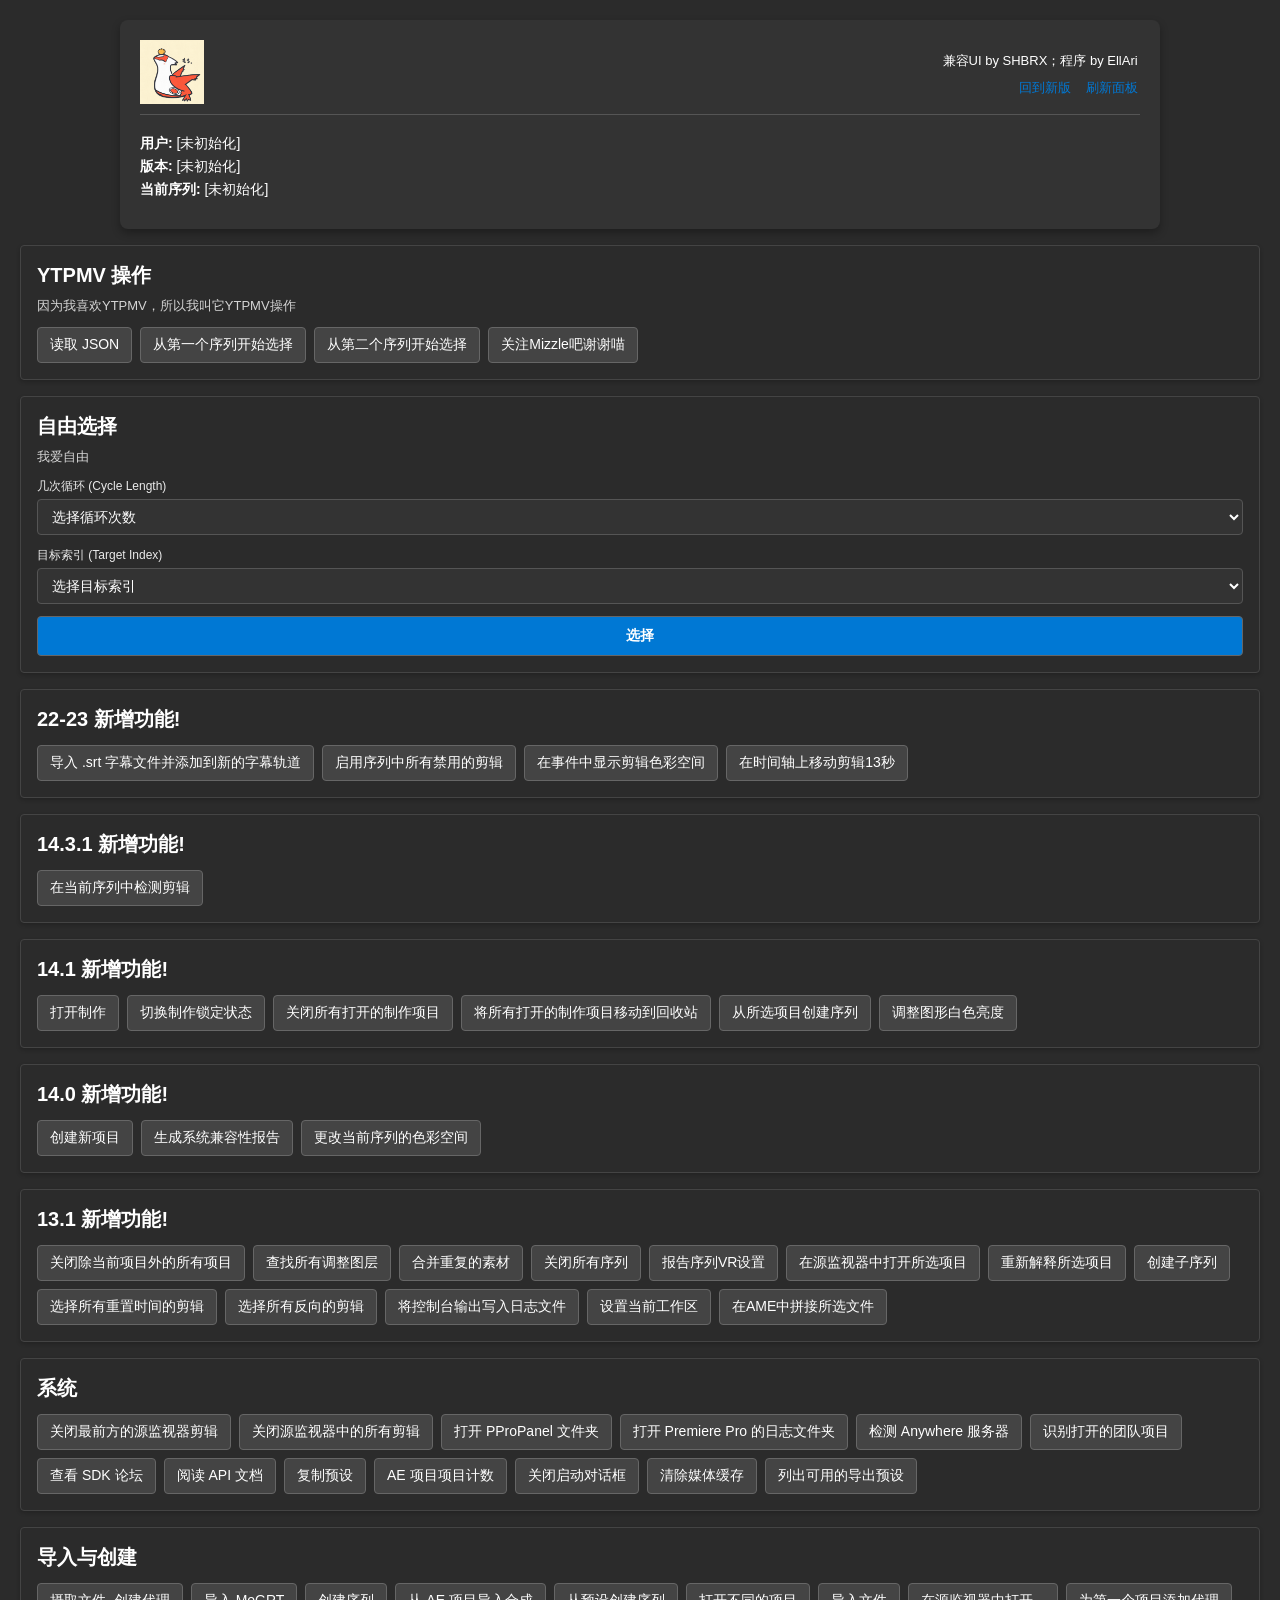
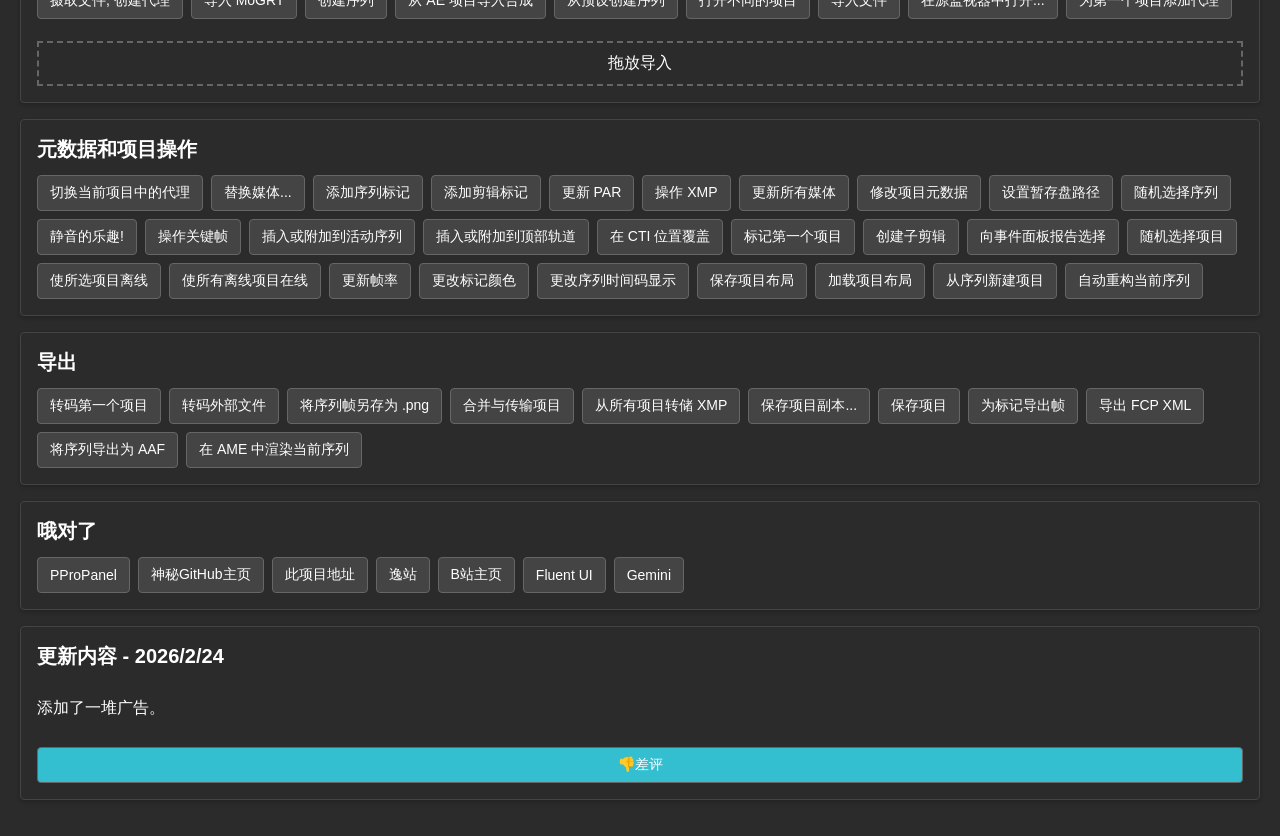
==== OproPanel/compat_index.html @ 12dff996 "大更新0.0.4 给我愉悦送走了" ====
<!doctype html>
<html>
<title>顺飞面板青春版</title>

<head>
   <meta charset="utf-8">
   <script src="./ext.js"></script>
   <script src="./lib/CSInterface.js"></script>
   <script src="./lib/jquery-1.9.1.js"></script>
   <script src="./lib/Vulcan.js"></script>
   <script src="./main.js"></script>
   <style>
      body {
         font-family: Arial, sans-serif;
         background-color: #2b2b2b;
         color: #ffffff;
         margin: 0;
         padding: 20px;
      }

      .container {
         max-width: 1000px;
         margin: 0 auto;
         background-color: #333;
         padding: 20px;
         border-radius: 8px;
         box-shadow: 0 4px 8px rgba(0, 0, 0, 0.3);
      }

      .header {
         text-align: center;
         margin-bottom: 20px;
         padding-bottom: 10px;
         border-bottom: 1px solid #555;
      }

      .card {
         background-color: #2b2b2b;
         border: 1px solid #444;
         border-radius: 4px;
         padding: 16px;
         margin-bottom: 16px;
         box-shadow: 0 2px 4px rgba(0, 0, 0, 0.2);
      }

      .card-header {
         margin-bottom: 12px;
      }

      .card-header h2 {
         margin: 0 0 8px 0;
         font-size: 1.25rem;
         font-weight: 600;
      }

      .card-header p {
         font-size: 0.85rem;
         margin: 0;
         opacity: 0.8;
      }

      .card-content {
         display: flex;
         flex-direction: column;
         gap: 12px;
      }

      .button-group {
         display: flex;
         flex-wrap: wrap;
         gap: 8px;
      }

      .controlBg {
         background-color: #444;
         color: white;
         border: 1px solid #666;
         padding: 8px 12px;
         border-radius: 4px;
         cursor: pointer;
         font-size: 14px;
         transition: background-color 0.2s;
      }

      .controlBg:hover {
         background-color: #555;
      }

      .select-style {
         width: 100%;
         padding: 8px 10px;
         background-color: #333;
         color: #fff;
         border: 1px solid #555;
         border-radius: 4px;
         font-size: 14px;
         box-sizing: border-box;
      }

      .input-style {
         width: 100%;
         padding: 8px 10px;
         background-color: #333;
         color: #fff;
         border: 1px solid #555;
         border-radius: 4px;
         font-size: 14px;
         box-sizing: border-box;
      }

      .info-block {
         margin: 10px 0;
      }

      .info-block p {
         margin: 5px 0;
         font-size: 14px;
      }

      .action-block {
         display: flex;
         align-items: center;
         gap: 12px;
      }

      .avatar {
         width: 64px;
         height: 64px;
         border-radius: 50%;
         background-color: #555;
         display: flex;
         align-items: center;
         justify-content: center;
         font-size: 24px;
      }

      .floating {
         display: flex;
         flex-direction: row;
         justify-content: space-between;
         align-items: center;
      }

      .droppable {
         padding: 10px;
         border: 2px dashed #666;
         text-align: center;
         margin-top: 10px;
      }

      .author {
         display: flex;
         text-align: end;
         align-items: flex-end;
         align-content: space-between;
         flex-direction: column;
         margin-right: .15rem;
      }

      #fCD {
         margin-top: 1rem;
      }

      .author-links {
         display: flex;
         /* 强制内部元素并排 */
         flex-direction: row;
         /* 横向排列 */
         gap: 15px;
         /* 链接之间的间距 */
         margin-top: 5px;
      }

      .author-links a {
         font-size: 13px;
         color: #0078d4;
         text-decoration: none;
      }

      /* 鼠标悬停效果，增加交互感 */
      .author-links a:hover {
         text-decoration: dotted;
         color: #b1e0ff;
         transition: color 0.2s ease;
         ;
      }
   </style>
</head>

<body onLoad="onLoaded()">
   <div class="container">
      <div class="header">
         <div class="floating">
            <div class="action-block">
               <img alt="Latias" src="./lib/Latia.png" width="64" height="64">
            </div>
            <div class="author">
               <p style="font-size: small; margin: 4px 0;">兼容UI by SHBRX；程序 by EllAri</p>
               <div class="author-links">
                  <a href="./index.html">回到新版</a>
                  <a href="javascript:history.go(0)">刷新面板</a>
               </div>
            </div>
         </div>
      </div>

      <div class="info-block">
         <p><b>用户:</b> <span id="username">[未初始化]</span></p>
         <p><b>版本:</b> <span id="version_string">[未初始化]</span></p>
         <p><b>当前序列:</b> <span id="active_seq">[未初始化]</span></p>
      </div>
   </div>

   <div class="card" id="fCD">
      <div class="card-header">
         <h2>YTPMV 操作</h2>
         <p style="font-size: small">因为我喜欢YTPMV，所以我叫它YTPMV操作</p>
      </div>
      <div class="card-content">
         <input type="file" id="jsonFileInput" accept=".json" style="display: none;" />

         <div class="button-group">
            <button class="controlBg" onclick="loadJsonNative()">读取 JSON</button>
            <button class="controlBg" onClick="evalScript('$._PPP_.select1()')">从第一个序列开始选择</button>
            <button class="controlBg" onClick="evalScript('$._PPP_.select2()')">从第二个序列开始选择</button>
            <button class="controlBg" onclick="tieba()">关注Mizzle吧谢谢喵</button>
         </div>
      </div>
   </div>

   <div class="card">
      <div class="card-header">
         <h2>自由选择</h2>
         <p style="font-size: small; margin-top: 0;">我爱自由</p>
      </div>
      <div class="card-content" id="FrS">
         <div style="display: flex; flex-direction: column; gap: 4px;">
            <label for="cycleLengthSelect" style="font-size: 12px; font-weight: 500; opacity: 0.9;">几次循环 (Cycle
               Length)</label>
            <select id="cycleLengthSelect" class="select-style">
               <option value="" disabled selected>选择循环次数</option>
               <option value="1">1</option>
               <option value="2">2</option>
               <option value="3">3</option>
               <option value="4">4</option>
               <option value="5">5</option>
               <option value="6">6</option>
               <option value="7">7</option>
               <option value="8">8</option>
               <option value="9">9</option>
               <option value="10">10</option>
            </select>
         </div>

         <div style="display: flex; flex-direction: column; gap: 4px;">
            <label for="targetIndexSelect" style="font-size: 12px; font-weight: 500; opacity: 0.9;">目标索引 (Target
               Index)</label>
            <select id="targetIndexSelect" class="select-style">
               <option value="" disabled selected>选择目标索引</option>
               <option value="1">1</option>
               <option value="2">2</option>
               <option value="3">3</option>
               <option value="4">4</option>
               <option value="5">5</option>
               <option value="6">6</option>
               <option value="7">7</option>
               <option value="8">8</option>
               <option value="9">9</option>
               <option value="10">10</option>
            </select>
         </div>

         <button id="btn_PPRO_Sel" class="controlBg"
            style="background-color: #0078d4; color: #ffffff; padding: 10px 16px; font-weight: 600;"
            onmouseover="this.style.backgroundColor='#106ebe'" onmouseout="this.style.backgroundColor='#0078d4'"
            onClick="executeFreeSelect()">
            选择
         </button>
      </div>
   </div>

   <div class="card">
      <div class="card-header">
         <h2>22-23 新增功能!</h2>
      </div>
      <div class="card-content">
         <div class="button-group">
            <button class="controlBg" id="btn_PPRO87" onClick="evalScript('$._PPP_.importSrtAddToCaptionTrack()')">导入
               .srt 字幕文件并添加到新的字幕轨道</button>
            <button class="controlBg" id="btn_PPRO84"
               onClick="evalScript('$._PPP_.enableAllDisabledClips()')">启用序列中所有禁用的剪辑</button>
            <button class="controlBg" id="btn_PPRO85"
               onClick="evalScript('$._PPP_.showColorspaceInEvents()')">在事件中显示剪辑色彩空间</button>
            <button class="controlBg" id="btn_PPRO86"
               onClick="evalScript('$._PPP_.moveTrackItemOnTimeline()')">在时间轴上移动剪辑13秒</button>
         </div>
      </div>
   </div>

   <div class="card">
      <div class="card-header">
         <h2>14.3.1 新增功能!</h2>
      </div>
      <div class="card-content">
         <div class="button-group">
            <button class="controlBg" id="btn_PPRO81"
               onClick="evalScript('$._PPP_.performSceneEditDetectionOnSelection()')">在当前序列中检测剪辑</button>
         </div>
      </div>
   </div>

   <div class="card">
      <div class="card-header">
         <h2>14.1 新增功能!</h2>
      </div>
      <div class="card-content">
         <div class="button-group">
            <button class="controlBg" id="btn_PPRO77" onClick="evalScript('$._PPP_.openProduction()')">打开制作</button>
            <button class="controlBg" id="btn_PPRO78"
               onClick="evalScript('$._PPP_.toggleProductionLockState()')">切换制作锁定状态</button>
            <button class="controlBg" id="btn_PPRO79"
               onClick="evalScript('$._PPP_.closeAllOpenProductionProjects()')">关闭所有打开的制作项目</button>
            <button class="controlBg" id="btn_PPRO80"
               onClick="evalScript('$._PPP_.moveProductionProjectsToTrash()')">将所有打开的制作项目移动到回收站</button>
            <button class="controlBg" id="btn_PPRO82"
               onClick="evalScript('$._PPP_.newSequenceFromProjectSelection()')">从所选项目创建序列</button>
            <button class="controlBg" id="btn_PPRO83"
               onClick="evalScript('$._PPP_.adjustGraphicsWhiteLuminance()')">调整图形白色亮度</button>
         </div>
      </div>
   </div>

   <div class="card">
      <div class="card-header">
         <h2>14.0 新增功能!</h2>
      </div>
      <div class="card-content">
         <div class="button-group">
            <button class="controlBg" id="btn_PPRO76" onClick="evalScript('$._PPP_.createNewProject()')">创建新项目</button>
            <button class="controlBg" id="btn_PPRO72"
               onClick="evalScript('$._PPP_.generateSystemCompatibilityReport()')">生成系统兼容性报告</button>
            <button class="controlBg" id="btn_PPRO75"
               onClick="evalScript('$._PPP_.changeSequenceColorSpace()')">更改当前序列的色彩空间</button>
         </div>
      </div>
   </div>

   <div class="card">
      <div class="card-header">
         <h2>13.1 新增功能!</h2>
      </div>
      <div class="card-content">
         <div class="button-group">
            <button class="controlBg" id="btn_PPRO57"
               onClick="evalScript('$._PPP_.closeAllProjectsOtherThanActiveProject()')">关闭除当前项目外的所有项目</button>
            <button class="controlBg" id="btn_PPRO58"
               onClick="evalScript('$._PPP_.findAllAdjustmentLayersInProject()')">查找所有调整图层</button>
            <button class="controlBg" id="btn_PPRO59"
               onClick="evalScript('$._PPP_.consolidateDuplicates()')">合并重复的素材</button>
            <button class="controlBg" id="btn_PPRO60"
               onClick="evalScript('$._PPP_.closeAllSequences()')">关闭所有序列</button>
            <button class="controlBg" id="btn_PPRO62"
               onClick="evalScript('$._PPP_.reportSequenceVRSettings()')">报告序列VR设置</button>
            <button class="controlBg" id="btn_PPRO63"
               onClick="evalScript('$._PPP_.openProjectItemInSource()')">在源监视器中打开所选项目</button>
            <button class="controlBg" id="btn_PPRO64"
               onClick="evalScript('$._PPP_.reinterpretFootage()')">重新解释所选项目</button>
            <button class="controlBg" id="btn_PPRO66" onClick="evalScript('$._PPP_.createSubSequence()')">创建子序列</button>
            <button class="controlBg" id="btn_PPRO67"
               onClick="evalScript('$._PPP_.selectAllRetimedClips()')">选择所有重置时间的剪辑</button>
            <button class="controlBg" id="btn_PPRO68"
               onClick="evalScript('$._PPP_.selectReversedClips()')">选择所有反向的剪辑</button>
            <button class="controlBg" id="btn_PPRO69"
               onClick="evalScript('$._PPP_.logConsoleOutput()')">将控制台输出写入日志文件</button>
            <button class="controlBg" id="btn_PPRO70" onClick="evalScript('$._PPP_.setWorkspace()')">设置当前工作区</button>
            <button class="controlBg" id="stitchusingdefaultpreset">在AME中拼接所选文件</button>
         </div>
      </div>
   </div>

   <div class="card">
      <div class="card-header">
         <h2>系统</h2>
      </div>
      <div class="card-content">
         <div class="button-group">
            <button class="controlBg" id="btn_PPRO33"
               onClick="evalScript('$._PPP_.closeFrontSourceClip()')">关闭最前方的源监视器剪辑</button>
            <button class="controlBg" id="btn_PPRO35"
               onClick="evalScript('$._PPP_.closeAllClipsInSourceMonitor()')">关闭源监视器中的所有剪辑</button>
            <button class="controlBg" id="openfolder">打开 PProPanel 文件夹</button>
            <button class="controlBg" id="openlogfilefolder">打开 Premiere Pro 的日志文件夹</button>
            <button class="controlBg" id="btn_PPRO7" onClick="evalScript('$._PPP_.pokeAnywhere()')">检测 Anywhere
               服务器</button>
            <button class="controlBg" id="btn_PPRO71"
               onClick="evalScript('$._PPP_.enumerateTeamProjects()')">识别打开的团队项目</button>
            <button class="controlBg" id="checkforums">查看 SDK 论坛</button>
            <button class="controlBg" id="readAPIdocs">阅读 API 文档</button>
            <button class="controlBg" id="copypresets">复制预设</button>
            <button class="controlBg" id="btn_PPRO18" onClick="evalScript('$._PPP_.getnumAEProjectItems()')">AE
               项目项目计数</button>
            <button class="controlBg" id="btn_PPRO49"
               onClick="evalScript('$._PPP_.turnOffStartDialog()')">关闭启动对话框</button>
            <button class="controlBg" id="btn_PPRO25" onClick="evalScript('$._PPP_.clearCache()')">清除媒体缓存</button>
            <button class="controlBg" id="btn_PPRO61"
               onClick="evalScript('$._PPP_.dumpAllPresets()')">列出可用的导出预设</button>
         </div>
      </div>
   </div>

   <div class="card">
      <div class="card-header">
         <h2>导入与创建</h2>
      </div>
      <div class="card-content">
         <div class="button-group">
            <button class="controlBg" id="ingest">摄取文件, 创建代理</button>
            <button class="controlBg" id="btn_PPRO42" onClick="evalScript('$._PPP_.importMoGRT()')">导入 MoGRT</button>
            <button class="controlBg" id="btn_PPRO2" onClick="evalScript('$._PPP_.createSequence()')">创建序列</button>
            <button class="controlBg" id="btn_PPRO37" onClick="evalScript('$._PPP_.importComps()')">从 AE 项目导入合成</button>
            <button class="controlBg" id="newseqfrompreset">从预设创建序列</button>
            <button class="controlBg" id="btn_PPRO3" onClick="evalScript('$._PPP_.openProject()')">打开不同的项目</button>
            <button class="controlBg" id="btn_PPRO5" onClick="evalScript('$._PPP_.importFiles()')">导入文件</button>
            <button class="controlBg" id="btn_PPRO8" onClick="evalScript('$._PPP_.openInSource()')">在源监视器中打开...</button>
            <button class="controlBg" id="btn_PPRO24" onClick="evalScript('$._PPP_.setProxiesON()')">为第一个项目添加代理</button>
         </div>
         <div id="dragthing" draggable="true" ondragstart="dragHandler(event)" class="droppable">
            拖放导入
         </div>
      </div>
   </div>

   <div class="card">
      <div class="card-header">
         <h2>元数据和项目操作</h2>
      </div>
      <div class="card-content">
         <div class="button-group">
            <button class="controlBg" id="toggleproxy">切换当前项目中的代理</button>
            <button class="controlBg" id="btn_PPRO9" onClick="evalScript('$._PPP_.replaceMedia()')">替换媒体...</button>
            <button class="controlBg" id="btn_PPRO10"
               onClick="evalScript('$._PPP_.createSequenceMarkers()')">添加序列标记</button>
            <button class="controlBg" id="btn_PPRO16" onClick="evalScript('$._PPP_.addClipMarkers()')">添加剪辑标记</button>
            <button class="controlBg" id="btn_PPRO17" onClick="evalScript('$._PPP_.updatePAR()')">更新 PAR</button>
            <button class="controlBg" id="btn_PPRO11" onClick="evalScript('$._PPP_.mungeXMP()')">操作 XMP</button>
            <button class="controlBg" id="btn_PPRO14"
               onClick="evalScript('$._PPP_.updateAllProjectItems()')">更新所有媒体</button>
            <button class="controlBg" id="btn_PPRO15"
               onClick="evalScript('$._PPP_.modifyProjectMetadata()')">修改项目元数据</button>
            <button class="controlBg" id="btn_PPRO23" onClick="evalScript('$._PPP_.setScratchDisk()')">设置暂存盘路径</button>
            <button class="controlBg" id="btn_PPRO27"
               onClick="evalScript('$._PPP_.randomizeSequenceSelection()')">随机选择序列</button>
            <button class="controlBg" id="btn_PPRO28" onClick="evalScript('$._PPP_.muteFun()')">静音的乐趣!</button>
            <button class="controlBg" id="btn_PPRO29"
               onClick="evalScript('$._PPP_.onPlayWithKeyframes()')">操作关键帧</button>
            <button class="controlBg" id="btn_PPRO30"
               onClick="evalScript('$._PPP_.insertOrAppend()')">插入或附加到活动序列</button>
            <button class="controlBg" id="btn_PPRO56"
               onClick="evalScript('$._PPP_.insertOrAppendToTopTracks()')">插入或附加到顶部轨道</button>
            <button class="controlBg" id="btn_PPRO31" onClick="evalScript('$._PPP_.overWrite()')">在 CTI 位置覆盖</button>
            <button class="controlBg" id="btn_PPRO36" onClick="evalScript('$._PPP_.changeLabel()')">标记第一个项目</button>
            <button class="controlBg" id="btn_PPRO21" onClick="evalScript('$._PPP_.addSubClip()')">创建子剪辑</button>
            <button class="controlBg" id="btn_PPRO44"
               onClick="evalScript('$._PPP_.reportCurrentProjectSelection()')">向事件面板报告选择</button>
            <button class="controlBg" id="btn_PPRO43"
               onClick="evalScript('$._PPP_.randomizeProjectSelection()')">随机选择项目</button>
            <button class="controlBg" id="btn_PPRO45" onClick="evalScript('$._PPP_.setOffline()')">使所选项目离线</button>
            <button class="controlBg" id="btn_PPRO47" onClick="evalScript('$._PPP_.setAllOnline()')">使所有离线项目在线</button>
            <button class="controlBg" id="btn_PPRO48" onClick="evalScript('$._PPP_.updateFrameRate()')">更新帧率</button>
            <button class="controlBg" id="btn_PPRO50"
               onClick="evalScript('$._PPP_.changeMarkerColors()')">更改标记颜色</button>
            <button class="controlBg" id="btn_PPRO52"
               onClick="evalScript('$._PPP_.changeSeqTimeCodeDisplay()')">更改序列时间码显示</button>
            <button class="controlBg" id="btn_PPRO32"
               onClick="evalScript('$._PPP_.saveCurrentProjectLayout()')">保存项目布局</button>
            <button class="controlBg" id="btn_PPRO51"
               onClick="evalScript('$._PPP_.setProjectPanelMeta()')">加载项目布局</button>
            <button class="controlBg" id="btn_PPRO12"
               onClick="evalScript('$._PPP_.exportSequenceAsPrProj()')">从序列新建项目</button>
            <button class="controlBg" id="btn_PPRO73"
               onClick="evalScript('$._PPP_.autoReframeActiveSequence()')">自动重构当前序列</button>
         </div>
      </div>
   </div>

   <div class="card">
      <div class="card-header">
         <h2>导出</h2>
      </div>
      <div class="card-content">
         <div class="button-group">
            <button class="controlBg" id="transcodeusingdefaultpreset">转码第一个项目</button>
            <button class="controlBg" id="transcodeexternal">转码外部文件</button>
            <button class="controlBg" id="saveaspng">将序列帧另存为 .png</button>
            <button class="controlBg" id="btn_PPRO41"
               onClick="evalScript('$._PPP_.consolidateProject()')">合并与传输项目</button>
            <button class="controlBg" id="btn_PPRO20"
               onClick="evalScript('$._PPP_.dumpXMPFromAllProjectItems()')">从所有项目转储 XMP</button>
            <button class="controlBg" id="btn_PPRO34"
               onClick="evalScript('$._PPP_.saveProjectCopy()')">保存项目副本...</button>
            <button class="controlBg" id="btn_PPRO4" onClick="evalScript('$._PPP_.saveProject()')">保存项目</button>
            <button class="controlBg" id="btn_PPRO26"
               onClick="evalScript('$._PPP_.exportFramesForMarkers()')">为标记导出帧</button>
            <button class="controlBg" id="btn_PPRO6" onClick="evalScript('$._PPP_.exportFCPXML()')">导出 FCP XML</button>
            <button class="controlBg" id="btn_PPRO22" onClick="evalScript('$._PPP_.exportAAF()')">将序列导出为 AAF</button>
            <button class="controlBg" id="renderusingdefaultpreset">在 AME 中渲染当前序列</button>
         </div>
      </div>
   </div>

   <div class="card">
      <div class="card-header">
         <h2>哦对了</h2>
      </div>
      <div class="card-content">
         <div class="button-group">
            <button class="controlBg" id="web_PPro_B"
               onClick="openExternalSite('https://github.com/Adobe-CEP/Samples/tree/master/PProPanel/', '基于此项目的改造')">PProPanel</button>
            <button class="controlBg" id="web_Git_B"
               onClick="openExternalSite('https://ari-hiroko.github.io/', '踩踩背')">神秘GitHub主页</button>
            <button class="controlBg" id="web_OPro_B"
               onClick="openExternalSite('https://github.com/Ari-Hiroko/OtomadProPanel', '发布地址')">此项目地址</button>
            <button class="controlBg" id="web_EV_B"
               onClick="openExternalSite('https://ari-hiroko.github.io/subpages/video/VID%20TEST/nav.html/', '神秘视频网站')">逸站</button>
            <button class="controlBg" id="web_B_B"
               onClick="openExternalSite('https://space.bilibili.com/344276085/', '粉丝最多的账号')">B站主页</button>
            <button class="controlBg" id="web_Flu_B"
               onClick="openExternalSite('https://github.com/microsoft/fluentui/', 'Fluent UI GitHub')">Fluent
               UI</button>
            <button class="controlBg" id="web_Ge_B"
               onClick="openExternalSite('https://gemini.google.com/', '我就喜欢玩这个')">Gemini</button>
         </div>
      </div>
   </div>

   <div class="card">
      <div class="card-header">
         <h2>更新内容 - 2026/2/24</h2>
      </div>
      <div class="card-content">
         <p>添加了一堆广告。</p>
         <button class="controlBg" style="background-color: #34bfd1;" onClick="alert('艾雅米诺')">👎差评</button>
      </div>
   </div>
   </div>
   <script>
      function executeFreeSelect() {
         var cycleLength = document.getElementById('cycleLengthSelect').value;
         var targetIndex = document.getElementById('targetIndexSelect').value;

         if (!cycleLength || !targetIndex) {
            alert("请先选择循环次数和目标索引！");
            return;
         }

         var jsxCommand = "$._PPP_.selectCustomCycle(" + Number(cycleLength) + ", " + Number(targetIndex) + ")";

         if (window.__adobe_cep__) {
            var csInterface = new CSInterface();
            csInterface.evalScript(jsxCommand, function (result) {
               console.log("ExtendScript 执行完毕，返回值: ", result);
            });
         } else {
            console.log("即将发送给宿主的脚本: ", jsxCommand);
            alert("当前不在 Premiere 环境中，脚本命令已打印到控制台: \n" + jsxCommand);
         }
      }
   </script>
   
</body>

</html>
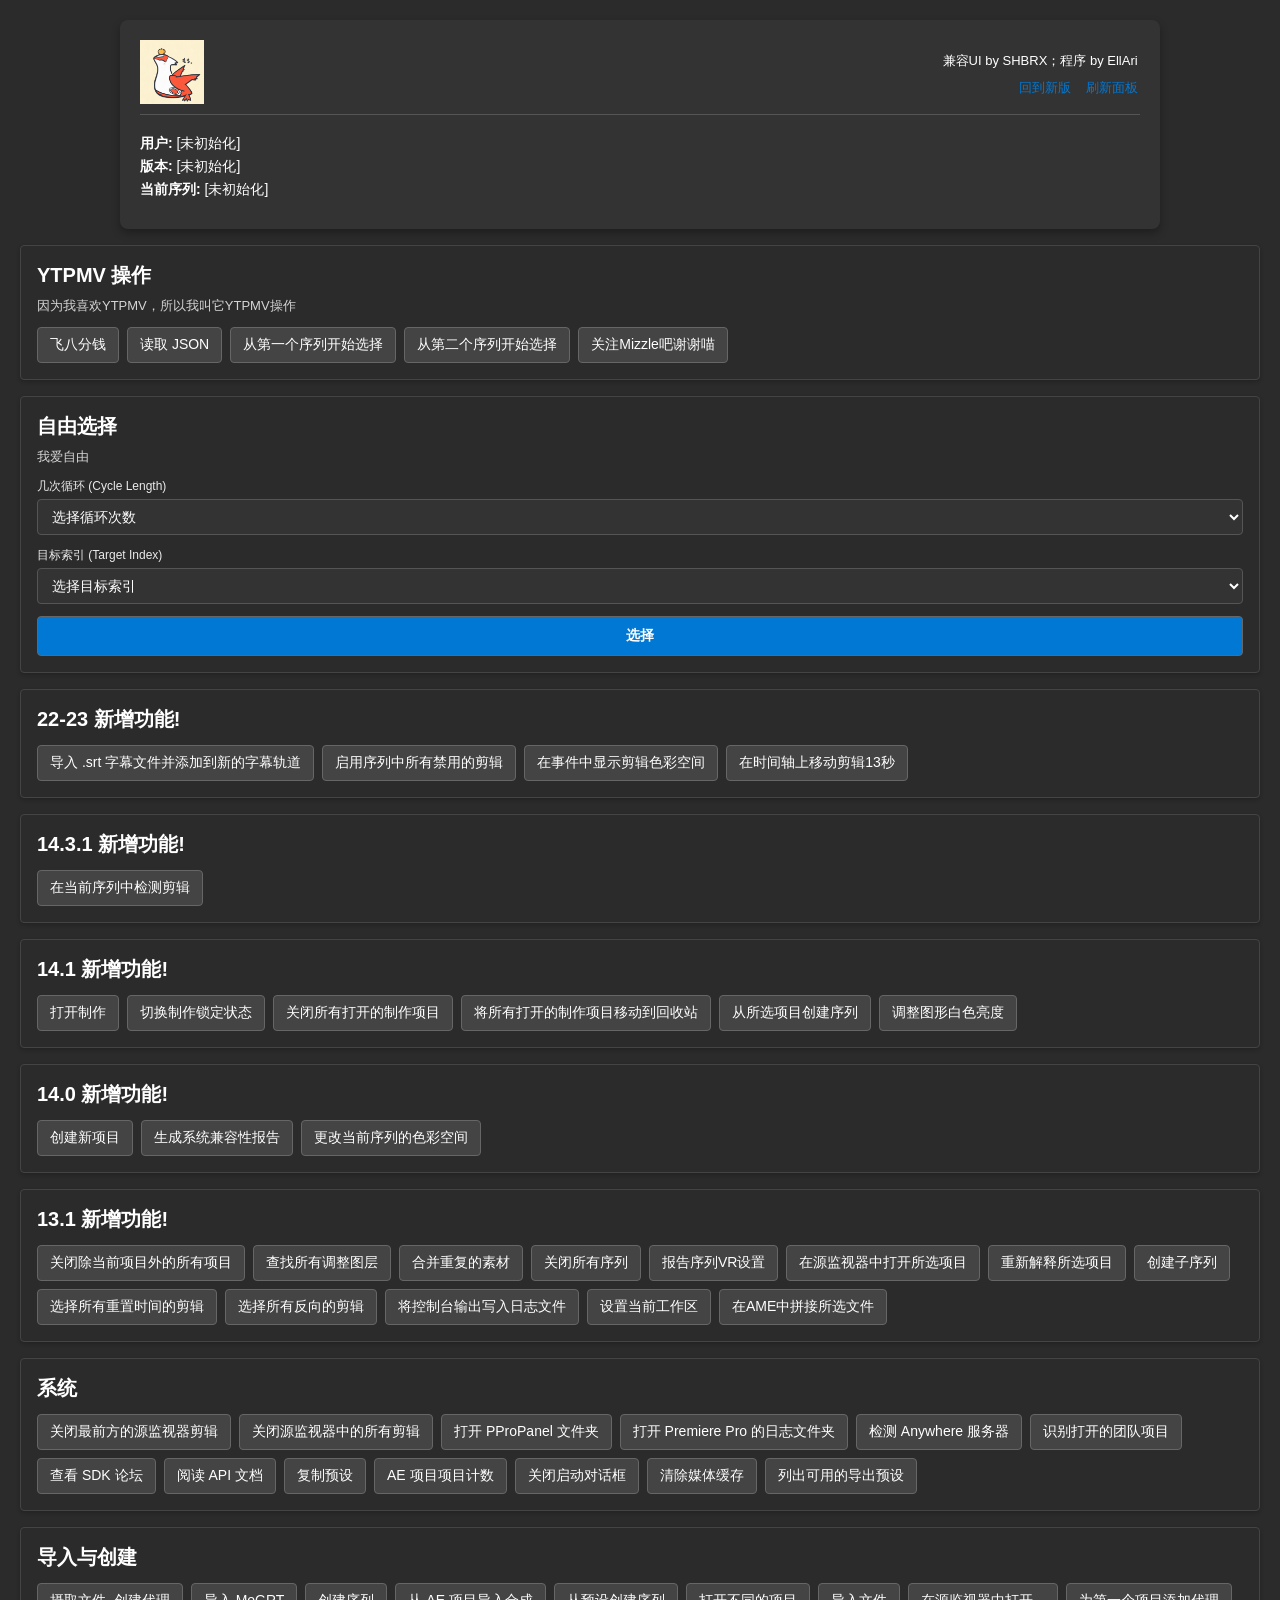
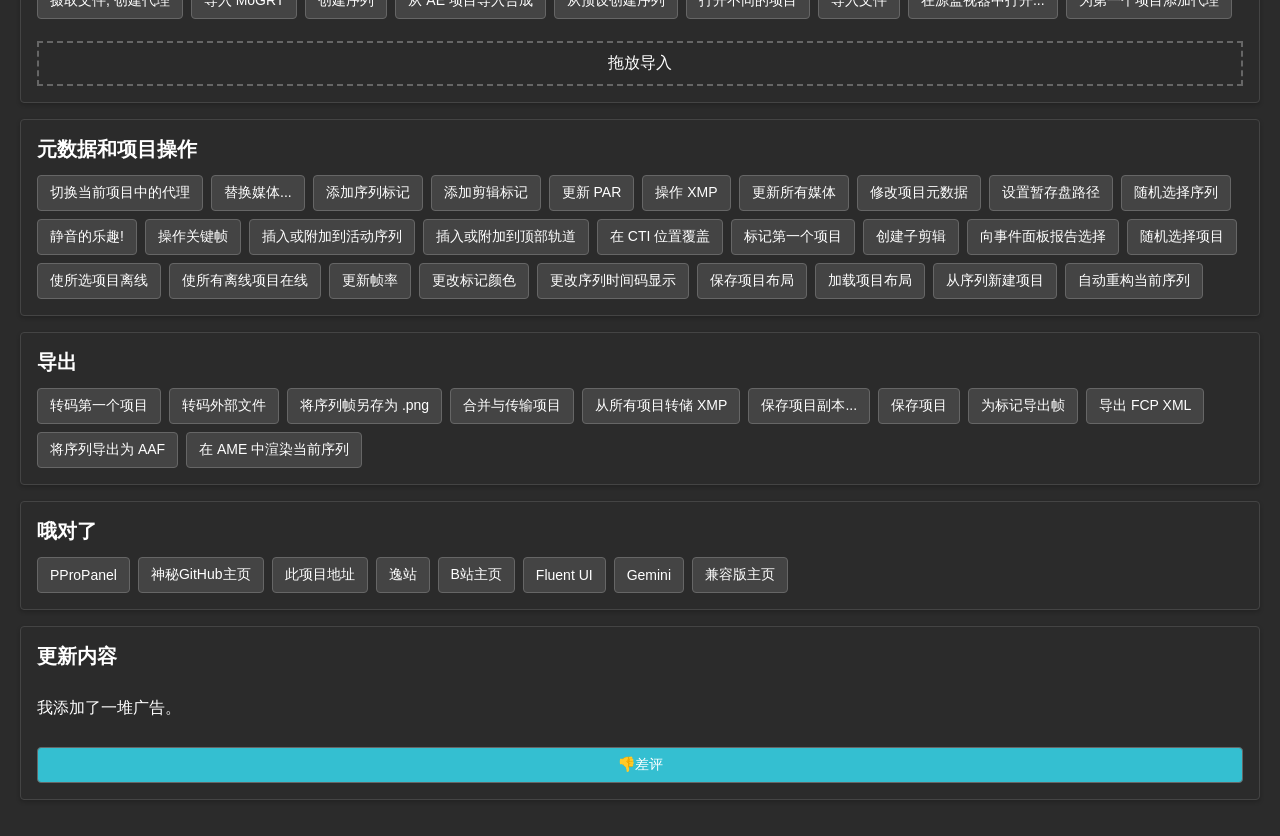
==== commit 81cf6ba4: "增补更新" ====
--- a/OproPanel/compat_index.html
+++ b/OproPanel/compat_index.html
@@ -1,14 +1,14 @@
 <!doctype html>
-<html>
+<html lang="zh-CN">
 <title>顺飞面板青春版</title>
 
 <head>
+   <meta name="viewport" content="width=device-width, initial-scale=1.0">
    <meta charset="utf-8">
-   <script src="./ext.js"></script>
    <script src="./lib/CSInterface.js"></script>
    <script src="./lib/jquery-1.9.1.js"></script>
    <script src="./lib/Vulcan.js"></script>
-   <script src="./main.js"></script>
+   <script src="./ext.js"></script>
    <style>
       body {
          font-family: Arial, sans-serif;
@@ -220,10 +220,11 @@
          <input type="file" id="jsonFileInput" accept=".json" style="display: none;" />
 
          <div class="button-group">
+            <button class="controlBg" onclick="openCompatSssaPanel()">飞八分钱</button>
             <button class="controlBg" onclick="loadJsonNative()">读取 JSON</button>
             <button class="controlBg" onClick="evalScript('$._PPP_.select1()')">从第一个序列开始选择</button>
             <button class="controlBg" onClick="evalScript('$._PPP_.select2()')">从第二个序列开始选择</button>
-            <button class="controlBg" onclick="tieba()">关注Mizzle吧谢谢喵</button>
+            <button class="controlBg" id="btn_PPRO_JSON" onclick="tieba()">关注Mizzle吧谢谢喵</button>
          </div>
       </div>
    </div>
@@ -529,21 +530,37 @@
                UI</button>
             <button class="controlBg" id="web_Ge_B"
                onClick="openExternalSite('https://gemini.google.com/', '我就喜欢玩这个')">Gemini</button>
-         </div>
-      </div>
-   </div>
-
-   <div class="card">
-      <div class="card-header">
-         <h2>更新内容 - 2026/2/24</h2>
-      </div>
-      <div class="card-content">
-         <p>添加了一堆广告。</p>
+            <button class="controlBg" id="Compat_B" onclick="window.location.href='compat_index.html'">兼容版主页</button>
+         </div>
+      </div>
+   </div>
+
+   <div class="card">
+      <div class="card-header">
+         <h2>更新内容</h2>
+      </div>
+      <div class="card-content">
+         <p>我添加了一堆广告。</p>
          <button class="controlBg" style="background-color: #34bfd1;" onClick="alert('艾雅米诺')">👎差评</button>
       </div>
    </div>
    </div>
+   <script src="timeline.js"></script>
+   <script src="main.js"></script>
    <script>
+      function openCompatSssaPanel() {
+         if (window.__adobe_cep__) {
+            try {
+               var csInterface = new CSInterface();
+               csInterface.requestOpenExtension("com.s.OProPanel.compat.sssa");
+               return;
+            } catch (e) {
+               console.log("打开兼容窗口失败，回退到页面跳转: ", e);
+            }
+         }
+         window.location.href = "./compat_sssa.html";
+      }
+
       function executeFreeSelect() {
          var cycleLength = document.getElementById('cycleLengthSelect').value;
          var targetIndex = document.getElementById('targetIndexSelect').value;
